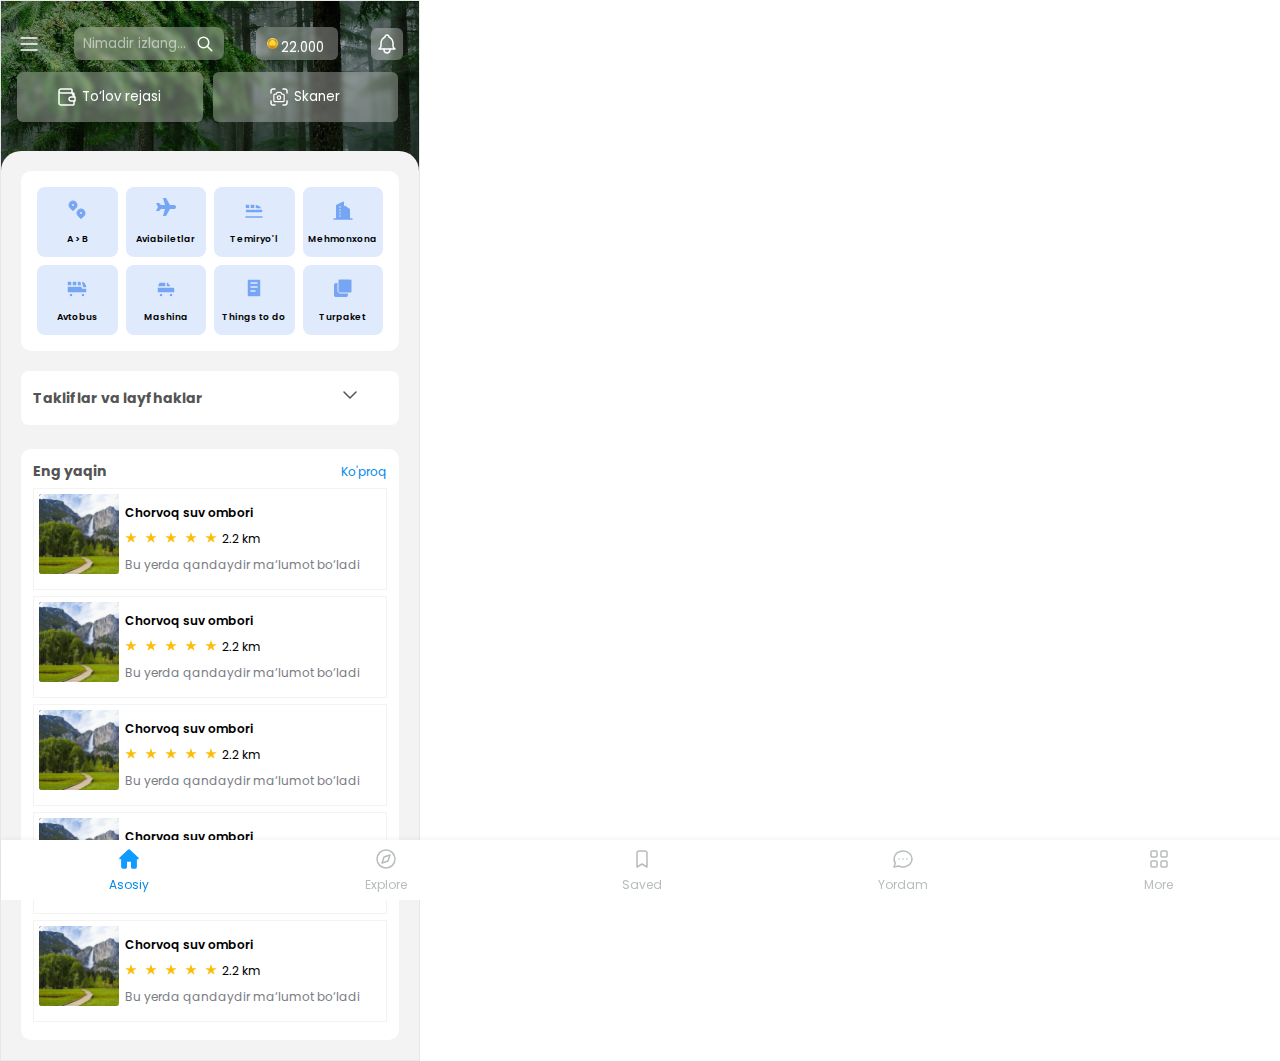
==== index.html @ e82029c2 "initializing" ====
<!DOCTYPE html>
<html lang="en">
<head>
    <meta charset="UTF-8">
    <meta http-equiv="X-UA-Compatible" content="IE=edge">
    <meta name="viewport" content="width=device-width, initial-scale=1.0">
    <title>Katrip loyihasi</title>
    <link rel="stylesheet" href="./css/style.css">
</head>
<body>
    <section class="fixed-header">
        <div class="d-flex row align-items-center justify-content-between" style="padding: 6px;">
            <div class="toggler text-white  align-items-center d-flex">
                <svg width="24" height="24" viewBox="0 0 24 24" fill="none" xmlns="http://www.w3.org/2000/svg">
                    <path fill="#fff" d="M4 6H20" stroke="white" stroke-width="1.5" stroke-linecap="round" stroke-linejoin="round"/>
                    <path fill="#fff" d="M4 12H20" stroke="white" stroke-width="1.5" stroke-linecap="round" stroke-linejoin="round"/>
                    <path fill="#fff" d="M4 18H20" stroke="white" stroke-width="1.5" stroke-linecap="round" stroke-linejoin="round"/>
                    </svg>
            </div>
            <div class="search ">
                <div class="input-append">
                    <input type="text" placeholder="Nimadir izlang..." class="form-control input-blur">
                    <span class="append-icon"><svg width="18" height="18" viewBox="0 0 18 18" fill="none" xmlns="http://www.w3.org/2000/svg">
                        <path d="M7.5 12.75C10.3995 12.75 12.75 10.3995 12.75 7.5C12.75 4.60051 10.3995 2.25 7.5 2.25C4.60051 2.25 2.25 4.60051 2.25 7.5C2.25 10.3995 4.60051 12.75 7.5 12.75Z" stroke="white" stroke-width="1.5" stroke-linecap="round" stroke-linejoin="round"/>
                        <path d="M15.75 15.75L11.25 11.25" stroke="white" stroke-width="1.5" stroke-linecap="round" stroke-linejoin="round"/>
                        </svg>
                        </span>
                </div>
                
            </div>
            <div class="balance  ">
                <button class="btn btn-blur d-flex w-100 h-100 text-center">
                    <img src="./img/coin.png" alt="">
                    <span class="mx-3">22.000</span>
                </button>
            </div>
            <div class="notification ">
                <button class="btn-blur d-flex w-100 h-100 text-center">
                    <svg width="24" height="24" viewBox="0 0 24 24" fill="none" xmlns="http://www.w3.org/2000/svg">
                        <path d="M10 5C10 4.46957 10.2107 3.96086 10.5858 3.58579C10.9609 3.21071 11.4696 3 12 3C12.5304 3 13.0391 3.21071 13.4142 3.58579C13.7893 3.96086 14 4.46957 14 5C15.1484 5.54303 16.1274 6.38833 16.8321 7.4453C17.5367 8.50227 17.9404 9.73107 18 11V14C18.0753 14.6217 18.2954 15.2171 18.6428 15.7381C18.9902 16.2592 19.4551 16.6914 20 17H4C4.54494 16.6914 5.00981 16.2592 5.35719 15.7381C5.70457 15.2171 5.92474 14.6217 6 14V11C6.05956 9.73107 6.4633 8.50227 7.16795 7.4453C7.8726 6.38833 8.85159 5.54303 10 5Z" stroke="white" stroke-width="1.5" stroke-linecap="round" stroke-linejoin="round"/>
                        <path d="M9 17V18C9 18.7956 9.31607 19.5587 9.87868 20.1213C10.4413 20.6839 11.2044 21 12 21C12.7956 21 13.5587 20.6839 14.1213 20.1213C14.6839 19.5587 15 18.7956 15 18V17" stroke="white" stroke-width="1.5" stroke-linecap="round" stroke-linejoin="round"/>
                        </svg>
                        
                </button>
            </div>
        </div>
        <div class="row2nd d-flex row align-items-center justify-content-between" style="padding: 6px;">
            <div class="wallet controls">
                <button class="btn btn-blur d-flex w-100 h-100 text-center">
                    <svg width="24" height="24" viewBox="0 0 24 24" fill="none" xmlns="http://www.w3.org/2000/svg">
                        <path d="M19 16V19C19 19.2652 18.8946 19.5196 18.7071 19.7071C18.5196 19.8946 18.2652 20 18 20H6C5.46957 20 4.96086 19.7893 4.58579 19.4142C4.21071 19.0391 4 18.5304 4 18V6M17 8V5C17 4.73478 16.8946 4.48043 16.7071 4.29289C16.5196 4.10536 16.2652 4 16 4H6C5.46957 4 4.96086 4.21071 4.58579 4.58579C4.21071 4.96086 4 5.46957 4 6C4 6.53043 4.21071 7.03914 4.58579 7.41421C4.96086 7.78929 5.46957 8 6 8H18C18.2652 8 18.5196 8.10536 18.7071 8.29289C18.8946 8.48043 19 8.73478 19 9V12L17 8Z" stroke="white" stroke-width="1.5" stroke-linecap="round" stroke-linejoin="round"/>
                        <path d="M20 12V16H16C15.4696 16 14.9609 15.7893 14.5858 15.4142C14.2107 15.0391 14 14.5304 14 14C14 13.4696 14.2107 12.9609 14.5858 12.5858C14.9609 12.2107 15.4696 12 16 12H20Z" stroke="white" stroke-width="1.5" stroke-linecap="round" stroke-linejoin="round"/>
                        </svg>
                        
                    <span class="mx-3">To‘lov rejasi</span>
                </button>
            </div>
            <div class="notification  controls">
                <button class="btn-blur btn d-flex w-100 h-100 text-center">
                    <svg width="24" height="24" viewBox="0 0 24 24" fill="none" xmlns="http://www.w3.org/2000/svg">
                        <path d="M4 8V6C4 5.46957 4.21071 4.96086 4.58579 4.58579C4.96086 4.21071 5.46957 4 6 4H8" stroke="white" stroke-width="1.5" stroke-linecap="round" stroke-linejoin="round"/>
                        <path d="M4 16V18C4 18.5304 4.21071 19.0391 4.58579 19.4142C4.96086 19.7893 5.46957 20 6 20H8" stroke="white" stroke-width="1.5" stroke-linecap="round" stroke-linejoin="round"/>
                        <path d="M16 4H18C18.5304 4 19.0391 4.21071 19.4142 4.58579C19.7893 4.96086 20 5.46957 20 6V8" stroke="white" stroke-width="1.5" stroke-linecap="round" stroke-linejoin="round"/>
                        <path d="M16 20H18C18.5304 20 19.0391 19.7893 19.4142 19.4142C19.7893 19.0391 20 18.5304 20 18V16" stroke="white" stroke-width="1.5" stroke-linecap="round" stroke-linejoin="round"/>
                        <g clip-path="url(#clip0_366_9273)">
                        <path d="M8.00003 9.14287H8.57146C8.87457 9.14287 9.16526 9.02247 9.37959 8.80814C9.59391 8.59381 9.71432 8.30312 9.71432 8.00002C9.71432 7.84847 9.77452 7.70312 9.88169 7.59596C9.98885 7.48879 10.1342 7.42859 10.2857 7.42859H13.7143C13.8659 7.42859 14.0112 7.48879 14.1184 7.59596C14.2255 7.70312 14.2857 7.84847 14.2857 8.00002C14.2857 8.30312 14.4062 8.59381 14.6205 8.80814C14.8348 9.02247 15.1255 9.14287 15.4286 9.14287H16C16.3031 9.14287 16.5938 9.26328 16.8082 9.47761C17.0225 9.69194 17.1429 9.98263 17.1429 10.2857V15.4286C17.1429 15.7317 17.0225 16.0224 16.8082 16.2367C16.5938 16.451 16.3031 16.5714 16 16.5714H8.00003C7.69693 16.5714 7.40624 16.451 7.19191 16.2367C6.97759 16.0224 6.85718 15.7317 6.85718 15.4286V10.2857C6.85718 9.98263 6.97759 9.69194 7.19191 9.47761C7.40624 9.26328 7.69693 9.14287 8.00003 9.14287" stroke="white" stroke-width="1.2" stroke-linecap="round" stroke-linejoin="round"/>
                        <path d="M11.9999 14.2856C12.9467 14.2856 13.7142 13.5181 13.7142 12.5713C13.7142 11.6246 12.9467 10.8571 11.9999 10.8571C11.0532 10.8571 10.2856 11.6246 10.2856 12.5713C10.2856 13.5181 11.0532 14.2856 11.9999 14.2856Z" stroke="white" stroke-width="1.2" stroke-linecap="round" stroke-linejoin="round"/>
                        </g>
                        <defs>
                        <clipPath id="clip0_366_9273">
                        <rect width="13.7143" height="13.7143" fill="white" transform="translate(5.14282 5.14282)"/>
                        </clipPath>
                        </defs>
                    </svg>
                    <span class="mx-3"> Skaner</span>
                </button>
            </div>
        </div>
    </section>
    <section class="main">
        <div class="widgets">
            <div class="widget">
                <div class="widget-icon">
                    <svg width="24" height="24" viewBox="0 0 24 24" fill="none" xmlns="http://www.w3.org/2000/svg">
                        <path d="M10.828 9.828C11.3875 9.26864 11.7686 8.55591 11.9231 7.77995C12.0775 7.00399 11.9984 6.19967 11.6956 5.46869C11.3929 4.73772 10.8802 4.11293 10.2224 3.67335C9.56459 3.23377 8.79118 2.99915 8 2.99915C7.20883 2.99915 6.43542 3.23377 5.7776 3.67335C5.11977 4.11293 4.60708 4.73772 4.30437 5.46869C4.00165 6.19967 3.92251 7.00399 4.07695 7.77995C4.23139 8.55591 4.61247 9.26864 5.172 9.828L8 12.657L10.828 9.828Z" fill="#75A5F3" stroke="#75A5F3" stroke-linecap="round" stroke-linejoin="round"/>
                        <path d="M8 7V7.01" stroke="#DFEAFD" stroke-width="2" stroke-linecap="round" stroke-linejoin="round"/>
                        <path d="M18.828 17.828C19.3875 17.2686 19.7686 16.5559 19.9231 15.78C20.0775 15.004 19.9983 14.1997 19.6956 13.4687C19.3929 12.7377 18.8802 12.1129 18.2224 11.6734C17.5646 11.2338 16.7912 10.9991 16 10.9991C15.2088 10.9991 14.4354 11.2338 13.7776 11.6734C13.1198 12.1129 12.6071 12.7377 12.3044 13.4687C12.0017 14.1997 11.9225 15.004 12.0769 15.78C12.2314 16.5559 12.6125 17.2686 13.172 17.828L16 20.657L18.828 17.828Z" fill="#75A5F3" stroke="#75A5F3" stroke-linecap="round" stroke-linejoin="round"/>
                        <path d="M16 15V15.01" stroke="#DFEAFD" stroke-width="2" stroke-linecap="round" stroke-linejoin="round"/>
                    </svg> 
                </div>
                <div class="inner-text">
                    A > B
                </div>
            </div>
            <div class="widget">
                <div class="widget-icon">
                    <svg width="20" height="18" viewBox="0 0 20 18" fill="none" xmlns="http://www.w3.org/2000/svg">
                        <path d="M14 7H18C18.5304 7 19.0391 7.21071 19.4142 7.58579C19.7893 7.96086 20 8.46957 20 9C20 9.53043 19.7893 10.0391 19.4142 10.4142C19.0391 10.7893 18.5304 11 18 11H14L10 18H7L9 11H5L3 13H0L2 9L0 5H3L5 7H9L7 0H10L14 7Z" fill="#75A5F3"/>
                        </svg>                        
                </div>
                <div class="inner-text">
                    Aviabiletlar
                </div>
            </div>
            <div class="widget">
                <div class="widget-icon">
                    <svg width="24" height="24" viewBox="0 0 24 24" fill="none" xmlns="http://www.w3.org/2000/svg">
                        <path d="M3 6V11H20.5" fill="#75A5F3"/>
                        <path d="M3 6V11H20.5" stroke="#DFEAFD" stroke-width="1.5" stroke-linecap="round" stroke-linejoin="round"/>
                        <path d="M21 13C21 9.5 17.63 6 11 6H3" fill="#75A5F3"/>
                        <path d="M21 13C21 9.5 17.63 6 11 6H3" stroke="#DFEAFD" stroke-width="1.5" stroke-linecap="round" stroke-linejoin="round"/>
                        <path d="M3 15V11H20.5C22 14 20 15 19 15H3Z" fill="#75A5F3" stroke="#DFEAFD" stroke-width="1.5" stroke-linejoin="round"/>
                        <path d="M3 10V14" stroke="#DFEAFD" stroke-width="1.5" stroke-linecap="round" stroke-linejoin="round"/>
                        <path d="M8 11V6" stroke="#DFEAFD" stroke-width="1.5" stroke-linecap="round" stroke-linejoin="round"/>
                        <path d="M13 11V6.5" stroke="#DFEAFD" stroke-width="1.5" stroke-linecap="round" stroke-linejoin="round"/>
                        <path d="M4 19L20 19" stroke="#75A5F3" stroke-width="1.5" stroke-linecap="round" stroke-linejoin="round"/>
                    </svg>                        
                </div>
                <div class="inner-text">
                    Temiryo'l
                </div>
            </div>
            <div class="widget">
                <div class="widget-icon">
                    <svg width="24" height="24" viewBox="0 0 24 24" fill="none" xmlns="http://www.w3.org/2000/svg">
                        <path d="M5 21V7.61803C5 7.23926 5.214 6.893 5.55279 6.72361L11.5528 3.72361C12.2177 3.39116 13 3.87465 13 4.61803V21" fill="#75A5F3"/>
                        <path d="M18.5547 10.7031L14.5547 8.03647C13.8901 7.59343 13 8.06982 13 8.86852V20C13 20.5523 13.4477 21 14 21H18C18.5523 21 19 20.5523 19 20V11.5352C19 11.2008 18.8329 10.8886 18.5547 10.7031Z" fill="#75A5F3"/>
                        <path d="M3 21H21" stroke="#75A5F3" stroke-width="1.5" stroke-linecap="round" stroke-linejoin="round"/>
                        <path d="M9 9V9.01" stroke="#DFEAFD" stroke-width="1.5" stroke-linecap="round" stroke-linejoin="round"/>
                        <path d="M9 12V12.01" stroke="#DFEAFD" stroke-width="1.5" stroke-linecap="round" stroke-linejoin="round"/>
                        <path d="M9 15V15.01" stroke="#DFEAFD" stroke-width="1.5" stroke-linecap="round" stroke-linejoin="round"/>
                        <path d="M9 18V18.01" stroke="#DFEAFD" stroke-width="1.5" stroke-linecap="round" stroke-linejoin="round"/>
                    </svg>
                </div>
                <div class="inner-text">
                   Mehmonxona
                </div>
            </div>
            <div class="widget">
                <div class="widget-icon">
                    <svg width="24" height="24" viewBox="0 0 24 24" fill="none" xmlns="http://www.w3.org/2000/svg">
                        <path d="M6 21C7.10457 21 8 20.1046 8 19C8 17.8954 7.10457 17 6 17C4.89543 17 4 17.8954 4 19C4 20.1046 4.89543 21 6 21Z" fill="#75A5F3" stroke="#DFEAFD" stroke-width="1.5" stroke-linecap="round" stroke-linejoin="round"/>
                        <path d="M18 21C19.1046 21 20 20.1046 20 19C20 17.8954 19.1046 17 18 17C16.8954 17 16 17.8954 16 19C16 20.1046 16.8954 21 18 21Z" fill="#75A5F3" stroke="#DFEAFD" stroke-width="1.5" stroke-linecap="round" stroke-linejoin="round"/>
                        <path d="M4 17H2V6C2 5.73478 2.10536 5.48043 2.29289 5.29289C2.48043 5.10536 2.73478 5 3 5H17C18.3261 5 19.5979 5.7375 20.5355 7.05025C21.4732 8.36301 22 10.1435 22 12V17H20H4ZM16 17H8H16Z" fill="#75A5F3"/>
                        <path d="M16 17H8M4 17H2V6C2 5.73478 2.10536 5.48043 2.29289 5.29289C2.48043 5.10536 2.73478 5 3 5H17C18.3261 5 19.5979 5.7375 20.5355 7.05025C21.4732 8.36301 22 10.1435 22 12V17H20H4Z" stroke="#DFEAFD" stroke-width="1.5" stroke-linecap="round" stroke-linejoin="round"/>
                        <path d="M16 5L17.5 12H22" stroke="#DFEAFD" stroke-width="1.5" stroke-linecap="round" stroke-linejoin="round"/>
                        <path d="M2 10H17" stroke="#DFEAFD" stroke-width="1.5" stroke-linecap="round" stroke-linejoin="round"/>
                        <path d="M7 5V10" stroke="#DFEAFD" stroke-width="1.5" stroke-linecap="round" stroke-linejoin="round"/>
                        <path d="M12 5V10" stroke="#DFEAFD" stroke-width="1.5" stroke-linecap="round" stroke-linejoin="round"/>
                    </svg>                        
                </div>
                <div class="inner-text">
                    Avtobus
                </div>
            </div>
            <div class="widget">
                <div class="widget-icon">
                    <svg width="24" height="24" viewBox="0 0 24 24" fill="none" xmlns="http://www.w3.org/2000/svg">
                        <path d="M7 21C8.10457 21 9 20.1046 9 19C9 17.8954 8.10457 17 7 17C5.89543 17 5 17.8954 5 19C5 20.1046 5.89543 21 7 21Z" fill="#75A5F3" stroke="#DFEAFD" stroke-width="1.5" stroke-linecap="round" stroke-linejoin="round"/>
                        <path d="M17 21C18.1046 21 19 20.1046 19 19C19 17.8954 18.1046 17 17 17C15.8954 17 15 17.8954 15 19C15 20.1046 15.8954 21 17 21Z" fill="#75A5F3" stroke="#DFEAFD" stroke-width="1.5" stroke-linecap="round" stroke-linejoin="round"/>
                        <path d="M5 17H3V11L5 6H14L18 11H19C19.5304 11 20.0391 11.2107 20.4142 11.5858C20.7893 11.9609 21 12.4696 21 13V17H19H5ZM15 17H9H15ZM3 11H18H3ZM12 11V6V11Z" fill="#75A5F3"/>
                        <path d="M12 11V6M5 17H3V11L5 6H14L18 11H19C19.5304 11 20.0391 11.2107 20.4142 11.5858C20.7893 11.9609 21 12.4696 21 13V17H19H5ZM15 17H9H15ZM3 11H18H3Z" stroke="#DFEAFD" stroke-width="1.5" stroke-linecap="round" stroke-linejoin="round"/>
                    </svg>                        
                </div>
                <div class="inner-text">
                    Mashina
                </div>
            </div>
            <div class="widget">
                <div class="widget-icon">
                    <svg width="24" height="24" viewBox="0 0 24 24" fill="none" xmlns="http://www.w3.org/2000/svg">
                        <path d="M17 3H7C5.89543 3 5 3.89543 5 5V19C5 20.1046 5.89543 21 7 21H17C18.1046 21 19 20.1046 19 19V5C19 3.89543 18.1046 3 17 3Z" fill="#75A5F3" stroke="#DFEAFD" stroke-width="1.5" stroke-linecap="round" stroke-linejoin="round"/>
                        <path d="M9 7H15" stroke="#DFEAFD" stroke-width="1.5" stroke-linecap="round" stroke-linejoin="round"/>
                        <path d="M9 11H15" stroke="#DFEAFD" stroke-width="1.5" stroke-linecap="round" stroke-linejoin="round"/>
                        <path d="M9 15H13" stroke="#DFEAFD" stroke-width="1.5" stroke-linecap="round" stroke-linejoin="round"/>
                    </svg>
                </div>
                <div class="inner-text">
                    Things to do
                </div>
            </div>
            <div class="widget">
                <div class="widget-icon">
                    <svg width="24" height="24" viewBox="0 0 24 24" fill="none" xmlns="http://www.w3.org/2000/svg">
                        <path d="M17 17V19C17 19.5304 16.7893 20.0391 16.4142 20.4142C16.0391 20.7893 15.5304 21 15 21H5C4.46957 21 3.96086 20.7893 3.58579 20.4142C3.21071 20.0391 3 19.5304 3 19V9C3 8.46957 3.21071 7.96086 3.58579 7.58579C3.96086 7.21071 4.46957 7 5 7H7" fill="#75A5F3"/>
                        <path d="M19 3H9C7.89543 3 7 3.89543 7 5V15C7 16.1046 7.89543 17 9 17H19C20.1046 17 21 16.1046 21 15V5C21 3.89543 20.1046 3 19 3Z" fill="#75A5F3" stroke="#DFEAFD" stroke-linecap="round" stroke-linejoin="round"/>
                    </svg>                        
                </div>
                <div class="inner-text">
                    Turpaket
                </div>
            </div>
        </div>
        <div class="lifehacks">
            <div class="drop-controls">
                <h3>Takliflar va layfhaklar</h3>
                <i> 
                    <svg width="24" height="24" viewBox="0 0 24 24" fill="none" xmlns="http://www.w3.org/2000/svg">
                        <path d="M6 9L12 15L18 9" stroke="#545454" stroke-width="1.5" stroke-linecap="round" stroke-linejoin="round"/>
                    </svg>
                </i>
            </div>
            <div class="lifehacks-list">
                <div class="lifehack-container">
                    <div class="lifehack"></div>
                    <div class="lifehack"></div>
                    <div class="lifehack"></div>
                    <div class="lifehack"></div>
                    <div class="lifehack"></div>
                    <div class="lifehack"></div>
                </div>
            </div>
        </div>
        <div class="near-locations">
            <div class="header">
                <h3>Eng yaqin</h3>
                <a href="#">Ko'proq</a>
            </div>
            <div class="cards">
                <div class="card">
                    <div class="card-image">
                        <img src="./img/card-img.png" alt="card-image">
                    </div>
                    <div class="card-inner">
                        <div class="card-header">Chorvoq suv ombori</div>
                        <div class="card-info">
                            <div class="stars">
                                <svg width="12" height="11" viewBox="0 0 12 11" fill="none" xmlns="http://www.w3.org/2000/svg">
                                    <path d="M6 0L7.34708 4.1459H11.7063L8.17963 6.7082L9.52671 10.8541L6 8.2918L2.47329 10.8541L3.82037 6.7082L0.293661 4.1459H4.65292L6 0Z" fill="#FBBD0A"/>
                                </svg>   
                                    
                                <svg width="12" height="11" viewBox="0 0 12 11"fill="none" xmlns="http://www.w3.org/2000/svg">
                                    <path d="M6 0L7.34708 4.1459H11.7063L8.17963 6.7082L9.52671 10.8541L6 8.2918L2.47329 10.8541L3.82037 6.7082L0.293661 4.1459H4.65292L6 0Z" fill="#FBBD0A"/>
                                </svg> 
                                <svg width="12" height="11" viewBox="0 0 12 11"fill="none" xmlns="http://www.w3.org/2000/svg">
                                    <path d="M6 0L7.34708 4.1459H11.7063L8.17963 6.7082L9.52671 10.8541L6 8.2918L2.47329 10.8541L3.82037 6.7082L0.293661 4.1459H4.65292L6 0Z" fill="#FBBD0A"/>
                                </svg> 
                                <svg width="12" height="11" viewBox="0 0 12 11"fill="none" xmlns="http://www.w3.org/2000/svg">
                                    <path d="M6 0L7.34708 4.1459H11.7063L8.17963 6.7082L9.52671 10.8541L6 8.2918L2.47329 10.8541L3.82037 6.7082L0.293661 4.1459H4.65292L6 0Z" fill="#FBBD0A"/>
                                </svg> 
                                <svg width="12" height="11" viewBox="0 0 12 11"fill="none" xmlns="http://www.w3.org/2000/svg">
                                    <path d="M6 0L7.34708 4.1459H11.7063L8.17963 6.7082L9.52671 10.8541L6 8.2918L2.47329 10.8541L3.82037 6.7082L0.293661 4.1459H4.65292L6 0Z" fill="#FBBD0A"/>
                                </svg> 
                            </div>
                            <span class="kms">2.2 km</span>
                        </div>
                        <div class="card-desc">Bu yerda qandaydir ma‘lumot bo‘ladi</div>
                    </div>
                </div>
                <div class="card">
                    <div class="card-image">
                        <img src="./img/card-img.png" alt="card-image">
                    </div>
                    <div class="card-inner">
                        <div class="card-header">Chorvoq suv ombori</div>
                        <div class="card-info">
                            <div class="stars">
                                <svg width="12" height="11" viewBox="0 0 12 11" fill="none" xmlns="http://www.w3.org/2000/svg">
                                    <path d="M6 0L7.34708 4.1459H11.7063L8.17963 6.7082L9.52671 10.8541L6 8.2918L2.47329 10.8541L3.82037 6.7082L0.293661 4.1459H4.65292L6 0Z" fill="#FBBD0A"/>
                                </svg>   
                                    
                                <svg width="12" height="11" viewBox="0 0 12 11"fill="none" xmlns="http://www.w3.org/2000/svg">
                                    <path d="M6 0L7.34708 4.1459H11.7063L8.17963 6.7082L9.52671 10.8541L6 8.2918L2.47329 10.8541L3.82037 6.7082L0.293661 4.1459H4.65292L6 0Z" fill="#FBBD0A"/>
                                </svg> 
                                <svg width="12" height="11" viewBox="0 0 12 11"fill="none" xmlns="http://www.w3.org/2000/svg">
                                    <path d="M6 0L7.34708 4.1459H11.7063L8.17963 6.7082L9.52671 10.8541L6 8.2918L2.47329 10.8541L3.82037 6.7082L0.293661 4.1459H4.65292L6 0Z" fill="#FBBD0A"/>
                                </svg> 
                                <svg width="12" height="11" viewBox="0 0 12 11"fill="none" xmlns="http://www.w3.org/2000/svg">
                                    <path d="M6 0L7.34708 4.1459H11.7063L8.17963 6.7082L9.52671 10.8541L6 8.2918L2.47329 10.8541L3.82037 6.7082L0.293661 4.1459H4.65292L6 0Z" fill="#FBBD0A"/>
                                </svg> 
                                <svg width="12" height="11" viewBox="0 0 12 11"fill="none" xmlns="http://www.w3.org/2000/svg">
                                    <path d="M6 0L7.34708 4.1459H11.7063L8.17963 6.7082L9.52671 10.8541L6 8.2918L2.47329 10.8541L3.82037 6.7082L0.293661 4.1459H4.65292L6 0Z" fill="#FBBD0A"/>
                                </svg> 
                            </div>
                            <span class="kms">2.2 km</span>
                        </div>
                        <div class="card-desc">Bu yerda qandaydir ma‘lumot bo‘ladi</div>
                    </div>
                </div>
                <div class="card">
                    <div class="card-image">
                        <img src="./img/card-img.png" alt="card-image">
                    </div>
                    <div class="card-inner">
                        <div class="card-header">Chorvoq suv ombori</div>
                        <div class="card-info">
                            <div class="stars">
                                <svg width="12" height="11" viewBox="0 0 12 11" fill="none" xmlns="http://www.w3.org/2000/svg">
                                    <path d="M6 0L7.34708 4.1459H11.7063L8.17963 6.7082L9.52671 10.8541L6 8.2918L2.47329 10.8541L3.82037 6.7082L0.293661 4.1459H4.65292L6 0Z" fill="#FBBD0A"/>
                                </svg>   
                                    
                                <svg width="12" height="11" viewBox="0 0 12 11"fill="none" xmlns="http://www.w3.org/2000/svg">
                                    <path d="M6 0L7.34708 4.1459H11.7063L8.17963 6.7082L9.52671 10.8541L6 8.2918L2.47329 10.8541L3.82037 6.7082L0.293661 4.1459H4.65292L6 0Z" fill="#FBBD0A"/>
                                </svg> 
                                <svg width="12" height="11" viewBox="0 0 12 11"fill="none" xmlns="http://www.w3.org/2000/svg">
                                    <path d="M6 0L7.34708 4.1459H11.7063L8.17963 6.7082L9.52671 10.8541L6 8.2918L2.47329 10.8541L3.82037 6.7082L0.293661 4.1459H4.65292L6 0Z" fill="#FBBD0A"/>
                                </svg> 
                                <svg width="12" height="11" viewBox="0 0 12 11"fill="none" xmlns="http://www.w3.org/2000/svg">
                                    <path d="M6 0L7.34708 4.1459H11.7063L8.17963 6.7082L9.52671 10.8541L6 8.2918L2.47329 10.8541L3.82037 6.7082L0.293661 4.1459H4.65292L6 0Z" fill="#FBBD0A"/>
                                </svg> 
                                <svg width="12" height="11" viewBox="0 0 12 11"fill="none" xmlns="http://www.w3.org/2000/svg">
                                    <path d="M6 0L7.34708 4.1459H11.7063L8.17963 6.7082L9.52671 10.8541L6 8.2918L2.47329 10.8541L3.82037 6.7082L0.293661 4.1459H4.65292L6 0Z" fill="#FBBD0A"/>
                                </svg> 
                            </div>
                            <span class="kms">2.2 km</span>
                        </div>
                        <div class="card-desc">Bu yerda qandaydir ma‘lumot bo‘ladi</div>
                    </div>
                </div>
                <div class="card">
                    <div class="card-image">
                        <img src="./img/card-img.png" alt="card-image">
                    </div>
                    <div class="card-inner">
                        <div class="card-header">Chorvoq suv ombori</div>
                        <div class="card-info">
                            <div class="stars">
                                <svg width="12" height="11" viewBox="0 0 12 11" fill="none" xmlns="http://www.w3.org/2000/svg">
                                    <path d="M6 0L7.34708 4.1459H11.7063L8.17963 6.7082L9.52671 10.8541L6 8.2918L2.47329 10.8541L3.82037 6.7082L0.293661 4.1459H4.65292L6 0Z" fill="#FBBD0A"/>
                                </svg>   
                                    
                                <svg width="12" height="11" viewBox="0 0 12 11"fill="none" xmlns="http://www.w3.org/2000/svg">
                                    <path d="M6 0L7.34708 4.1459H11.7063L8.17963 6.7082L9.52671 10.8541L6 8.2918L2.47329 10.8541L3.82037 6.7082L0.293661 4.1459H4.65292L6 0Z" fill="#FBBD0A"/>
                                </svg> 
                                <svg width="12" height="11" viewBox="0 0 12 11"fill="none" xmlns="http://www.w3.org/2000/svg">
                                    <path d="M6 0L7.34708 4.1459H11.7063L8.17963 6.7082L9.52671 10.8541L6 8.2918L2.47329 10.8541L3.82037 6.7082L0.293661 4.1459H4.65292L6 0Z" fill="#FBBD0A"/>
                                </svg> 
                                <svg width="12" height="11" viewBox="0 0 12 11"fill="none" xmlns="http://www.w3.org/2000/svg">
                                    <path d="M6 0L7.34708 4.1459H11.7063L8.17963 6.7082L9.52671 10.8541L6 8.2918L2.47329 10.8541L3.82037 6.7082L0.293661 4.1459H4.65292L6 0Z" fill="#FBBD0A"/>
                                </svg> 
                                <svg width="12" height="11" viewBox="0 0 12 11"fill="none" xmlns="http://www.w3.org/2000/svg">
                                    <path d="M6 0L7.34708 4.1459H11.7063L8.17963 6.7082L9.52671 10.8541L6 8.2918L2.47329 10.8541L3.82037 6.7082L0.293661 4.1459H4.65292L6 0Z" fill="#FBBD0A"/>
                                </svg> 
                            </div>
                            <span class="kms">2.2 km</span>
                        </div>
                        <div class="card-desc">Bu yerda qandaydir ma‘lumot bo‘ladi</div>
                    </div>
                </div>
                <div class="card">
                    <div class="card-image">
                        <img src="./img/card-img.png" alt="card-image">
                    </div>
                    <div class="card-inner">
                        <div class="card-header">Chorvoq suv ombori</div>
                        <div class="card-info">
                            <div class="stars">
                                <svg width="12" height="11" viewBox="0 0 12 11" fill="none" xmlns="http://www.w3.org/2000/svg">
                                    <path d="M6 0L7.34708 4.1459H11.7063L8.17963 6.7082L9.52671 10.8541L6 8.2918L2.47329 10.8541L3.82037 6.7082L0.293661 4.1459H4.65292L6 0Z" fill="#FBBD0A"/>
                                </svg>   
                                    
                                <svg width="12" height="11" viewBox="0 0 12 11"fill="none" xmlns="http://www.w3.org/2000/svg">
                                    <path d="M6 0L7.34708 4.1459H11.7063L8.17963 6.7082L9.52671 10.8541L6 8.2918L2.47329 10.8541L3.82037 6.7082L0.293661 4.1459H4.65292L6 0Z" fill="#FBBD0A"/>
                                </svg> 
                                <svg width="12" height="11" viewBox="0 0 12 11"fill="none" xmlns="http://www.w3.org/2000/svg">
                                    <path d="M6 0L7.34708 4.1459H11.7063L8.17963 6.7082L9.52671 10.8541L6 8.2918L2.47329 10.8541L3.82037 6.7082L0.293661 4.1459H4.65292L6 0Z" fill="#FBBD0A"/>
                                </svg> 
                                <svg width="12" height="11" viewBox="0 0 12 11"fill="none" xmlns="http://www.w3.org/2000/svg">
                                    <path d="M6 0L7.34708 4.1459H11.7063L8.17963 6.7082L9.52671 10.8541L6 8.2918L2.47329 10.8541L3.82037 6.7082L0.293661 4.1459H4.65292L6 0Z" fill="#FBBD0A"/>
                                </svg> 
                                <svg width="12" height="11" viewBox="0 0 12 11"fill="none" xmlns="http://www.w3.org/2000/svg">
                                    <path d="M6 0L7.34708 4.1459H11.7063L8.17963 6.7082L9.52671 10.8541L6 8.2918L2.47329 10.8541L3.82037 6.7082L0.293661 4.1459H4.65292L6 0Z" fill="#FBBD0A"/>
                                </svg> 
                            </div>
                            <span class="kms">2.2 km</span>
                        </div>
                        <div class="card-desc">Bu yerda qandaydir ma‘lumot bo‘ladi</div>
                    </div>
                </div>
            </div>
        </div>
    </section>
    <section class="footer-nav">
        <div class="nav-item active">
            <div class="nav-icon">
                <svg width="20" height="24" viewBox="0 0 20 20" fill="none" xmlns="http://www.w3.org/2000/svg">
                    <path d="M3.97873 19H6.71567C7.15358 19 7.26306 18.2116 7.26306 17.8174V11.9044H12.7369V17.8174C12.7369 18.7634 13.1019 19 13.2843 19H16.5687C17.0066 19 17.116 18.2116 17.116 17.8174V9.53926H18.7582C19.1961 9.53926 18.9407 9.14506 18.7582 8.94796C16.2037 6.5828 10.9853 1.73422 10.5474 1.26119C10.1095 0.788152 9.63508 1.06409 9.45261 1.26119C6.89814 3.62636 1.6797 8.47497 1.24179 8.94801C0.803883 9.42104 1.05933 9.5393 1.24179 9.5393H2.88396V17.8174C2.88396 18.7635 3.61381 19 3.97873 19Z" stroke-width="1.5" stroke-linejoin="round"/>
                </svg>
            </div>
            <div class="nav-text">
                Asosiy
            </div>
        </div>
        <div class="nav-item">
            <div class="nav-icon">
                <svg width="24" height="24" viewBox="0 0 24 24" fill="none" xmlns="http://www.w3.org/2000/svg">
                    <path d="M8 16L10 10L16 8L14 14L8 16Z" stroke="#B7BDBB" stroke-width="1.5" stroke-linecap="round" stroke-linejoin="round"/>
                    <path d="M12 21C16.9706 21 21 16.9706 21 12C21 7.02944 16.9706 3 12 3C7.02944 3 3 7.02944 3 12C3 16.9706 7.02944 21 12 21Z" stroke="#B7BDBB" stroke-width="1.5" stroke-linecap="round" stroke-linejoin="round"/>
                    </svg>
                    
            </div>
            <div class="nav-text">
                Explore
            </div>
        </div>
        <div class="nav-item ">
            <div class="nav-icon">
                <svg width="12" height="24" viewBox="0 0 12 18" fill="none" xmlns="http://www.w3.org/2000/svg">
                    <path d="M3 1H9C9.53043 1 10.0391 1.21071 10.4142 1.58579C10.7893 1.96086 11 2.46957 11 3V17L6 14L1 17V3C1 2.46957 1.21071 1.96086 1.58579 1.58579C1.96086 1.21071 2.46957 1 3 1Z" stroke="#B7BDBB" stroke-width="1.5" stroke-linecap="round" stroke-linejoin="round"/>
                </svg>
            </div>
            <div class="nav-text">
                Saved
            </div>
        </div>
        <div class="nav-item ">
            <div class="nav-icon">
                <svg width="24" height="24" viewBox="0 0 24 24" fill="none" xmlns="http://www.w3.org/2000/svg">
                    <path d="M3 20.0001L4.3 16.1001C3.17644 14.4384 2.76999 12.4705 3.15622 10.5624C3.54244 8.65427 4.69506 6.93575 6.39977 5.72635C8.10447 4.51696 10.2453 3.89898 12.4241 3.98732C14.6029 4.07566 16.6715 4.86431 18.2453 6.20664C19.819 7.54896 20.7909 9.35362 20.9801 11.2851C21.1693 13.2165 20.563 15.1433 19.2739 16.7072C17.9848 18.2711 16.1007 19.3657 13.9718 19.7874C11.8429 20.2092 9.6142 19.9294 7.7 19.0001L3 20.0001" stroke="#B7BDBB" stroke-width="1.5" stroke-linecap="round" stroke-linejoin="round"/>
                    <path d="M12 12V12.01" stroke="#B7BDBB" stroke-width="1.5" stroke-linecap="round" stroke-linejoin="round"/>
                    <path d="M8 12V12.01" stroke="#B7BDBB" stroke-width="1.5" stroke-linecap="round" stroke-linejoin="round"/>
                    <path d="M16 12V12.01" stroke="#B7BDBB" stroke-width="1.5" stroke-linecap="round" stroke-linejoin="round"/>
                </svg>
                    
            </div>
            <div class="nav-text">
                Yordam
            </div>
        </div>
        <div class="nav-item ">
            <div class="nav-icon">
                <svg width="24" height="24" viewBox="0 0 24 24" fill="none" xmlns="http://www.w3.org/2000/svg">
                    <path d="M9 4H5C4.44772 4 4 4.44772 4 5V9C4 9.55228 4.44772 10 5 10H9C9.55228 10 10 9.55228 10 9V5C10 4.44772 9.55228 4 9 4Z" stroke="#B7BDBB" stroke-width="1.5" stroke-linecap="round" stroke-linejoin="round"/>
                    <path d="M19 4H15C14.4477 4 14 4.44772 14 5V9C14 9.55228 14.4477 10 15 10H19C19.5523 10 20 9.55228 20 9V5C20 4.44772 19.5523 4 19 4Z" stroke="#B7BDBB" stroke-width="1.5" stroke-linecap="round" stroke-linejoin="round"/>
                    <path d="M9 14H5C4.44772 14 4 14.4477 4 15V19C4 19.5523 4.44772 20 5 20H9C9.55228 20 10 19.5523 10 19V15C10 14.4477 9.55228 14 9 14Z" stroke="#B7BDBB" stroke-width="1.5" stroke-linecap="round" stroke-linejoin="round"/>
                    <path d="M19 14H15C14.4477 14 14 14.4477 14 15V19C14 19.5523 14.4477 20 15 20H19C19.5523 20 20 19.5523 20 19V15C20 14.4477 19.5523 14 19 14Z" stroke="#B7BDBB" stroke-width="1.5" stroke-linecap="round" stroke-linejoin="round"/>
                </svg> 
            </div>
            <div class="nav-text">
                More
            </div>
        </div>
    </section>
    <script>
        window.onload=function(){
            document.querySelector(".drop-controls").addEventListener("click", function(){
                document.querySelector(".lifehacks").classList.toggle("active")
            })
        }
        
    </script>
</body>
</html>
---- css/style.css ----
@import url('https://fonts.googleapis.com/css2?family=Poppins:wght@300;400;500;600&display=swap');
*{
    margin: 0%;
    padding: 0;
    box-sizing: border-box;
}


body{
    max-width: 420px;
    font-family: "Poppins", sans-serif;
    border: 1px solid rgb(231, 231, 231);
    min-height: 100vh;
    font-size: 12px;
    position: relative;
}

header.page{
    padding: 20px;
    display: flex;
    justify-content: center;
    align-items: center;
}

header.page span{
    position: absolute;
    left: 20px;
}

header.page h2{
    text-align: center;
    color: #717171;
    letter-spacing: 1px;
}

h3{
    color: #545454;
}

a,span,button{
    font-family: "Poppins", sans-serif;
}

.fixed-header{
    width: 100%;
    height: 220px;
    background-image: url(../img/header-bg.png);
    background-color: #00000066;
    background-position: center center;
    background-repeat: no-repeat;
    padding: 20px 10px;
}

.d-flex{
    display: flex;
}

.mx-3{
    margin-left: 3px;
    margin-right: 3px;
}

.row{
    flex-direction: row;
}

.btn{
    border-radius: 6px;
    padding: 6px;
    cursor: pointer;
    border: none;
}

.btn:focus{
    outline: none;
}

.w-100{
    width: 100%;
}

.h-100{
    height: 100%;
}

.btn-blur{
    color: #fff;
    background-color: #FFFFFF4D;
    backdrop-filter: blur(2px);
}

.align-items-center{
    align-items: center;
}

.justify-content-between{
    justify-content: space-between;
}

.text-white{
    color: #fff;
}

.form-control{
    border-radius: 8px;
    padding: 9px;
    border: none
}

.search .form-control{
    width: 150px;
}

.form-control:focus{
    outline: none;
}

.input-blur{
    backdrop-filter: blur(2px);
    background-color: #FFFFFF4D;
    color: #fff
}
.input-append{
    position: relative;
}

.append-icon{
    position: absolute;
    top: 8px;
    right: 10px;
}

input::placeholder{
    color: #FFFFFF88;
    font-family: "Poppins", sans-serif;
}

.balance{
    height: 33px;
}

.balance .btn{
    padding: 11px
}

.text-center{
    text-align: center;
}

.toggler{
    width: 24px;
}

.notification button{
    border-radius: 6px;
    padding: 4px;
    cursor: pointer;
    border: none;
}

.row2nd{
    width: 100%;
}

.row2nd .controls{
    width: 50%;
    margin: 0px 5px;
    height: 50px;
}

.row2nd .controls:nth-child(1){
    margin-left: 0px;
}

.row2nd .controls .btn{
    display: flex;
    justify-content: center;
    align-items: center;
}

.main{
    margin-top: -70px;
    min-height: 70vh;
    width: 100%;
    background-color: #F3F3F3;
    border-radius: 20px 20px 0px 0px;
    padding: 20px;
}

.main .widgets{
    padding: 12px;
    width: 100%;
    background-color: #fff;
    border-radius: 10px;
    display: flex;
    justify-content: space-between;
    flex-wrap: wrap;

}

.widget{
    width: calc(25% - 8px);
    height: 70px;
    border-radius: 8px;
    background-color: #DFEAFD;
    margin: 4px;
}

.lifehacks{
    margin-top: 20px;
    background-color: #fff;
    border-radius: 8px;
    padding: 12px;
    overflow: hidden;
    transition: all 0.4s ease;
}

.lifehacks.active{
    overflow-x: auto;
}

.lifehacks.active .lifehack-container{
    height: 140px;
}

.lifehacks.active .drop-controls i{
    transform: rotate(180deg);
}

.widget{
    display: flex;
    justify-content: center;
    align-items: center;
    flex-direction: column;
}

.widget-icon{
    height: 35px;
}

.widget .inner-text{
    font-size: 9px;
    font-weight: 600;
}

.drop-controls{
    display: flex;
    justify-content: space-between;
    align-items: center;
}

.drop-controls i{
    margin-right: 25px;
    font-size: 15px;
    transition: all 0.2s ease;
}

.lifehacks h3{
    margin: 4px 0px;
}

.lifehacks-list{
    width: 100%;
    overflow-y: hidden;
    overflow-x: hidden;
}

.lifehacks.active .lifehacks-list{
    overflow-x: auto;
}

.lifehack-container{
    width: 170%;
    height: 150px;
    display: flex;
    justify-content: space-between;
    height: 0px;
    transition: all 0.4s ease;
}

.lifehack{
    height: 120px;
    border-radius: 10px;
    width: calc(30% - 8px);
    margin: 4px;
    background-color: black;
}

.near-locations{
    margin-top: 24px;
    padding: 12px;
    background-color: #fff;
    border-radius: 10px;
}

.near-locations .header{
    display: flex;
    justify-content: space-between;
    align-items: center;
    margin-bottom: 4px;
}

a{
    text-decoration: none;
    color: #0489EA;
}

.card-image img{
    width: 80px;
    height: 80px;
    border-radius: 3px;
}

.card{
    width: 100%;
    padding: 5px;
    display: flex;
    flex-direction: row;
    border: 1px solid #F3F3F3;
    margin: 6px 0px;
}

.card-header{
    font-weight: 600;
}

.card-inner{
    padding: 10px 6px;
}

.card-desc{
    color:#797C83;
}

.card-info{
    padding: 8px 0;
    display: flex;
    flex-direction: row;
}

.stars svg{
    margin-right: 5px;
}

.footer-nav{
    position: fixed;
    bottom: 0;
    width: 100%;
    height: 60px;
    background-color: #fff;
    box-shadow: 0px -2px 4px rgba(0, 0, 0, 0.04);
    display: flex;
    justify-content: space-around;
}

.nav-item{
    display: flex;
    flex-direction: column;
    justify-content: center;
    align-items: center;
    padding: 4px;
}

.nav-item.active svg path{
    fill: #109BFF;
    border: 1.5px solid #109BFF;
    stroke: #109BFF;
    stroke-width: 1.5px;
}

.nav-item svg path{
    stroke: #B7BDBB;
    stroke-width: 1.5px;
}

.nav-item{
    color: #B7BDBB;
}

.nav-item.active{
    color: #0489EA;
}

.bg-muted{
    background-color: #F3F3F3;
}

.tab{
    display: flex;
    justify-content: center;
}

.tab-controls{
    display: flex;
    justify-content: center;
    background-color: #E8E8E8;
    border-radius: 8px;
    padding: 2px;
}

.tab-control{
    padding: 8px 32px;
    font-weight: 600;
    font-size: 12px;
    color: #C0C0C0;
}

.tab-control.active{
    background-color: #fff;
    border-radius: 6px;
    color: #484848;
}

.content{
    background-color: #fff;
    width: calc(100% - 40px);
    margin: 20px;
    padding: 12px;
    border-radius: 10px;
}

.from{
    width: 100%;
}

.to{
    width: 100%;
}

.from-date{
    width: calc(50% - 8px);
    margin-right: 8px;
}

.to-date{
    width: calc(50% - 8px);
    margin-left: 8px;
}

.search-btn{
    border: 1px solid #D3D3D3;
    border-radius: 5px;
    height: 50px;
    padding: 8px;
    display: flex;
    flex-direction: row;
    margin-top: 6px;
    margin-bottom: 6px;
}

.btn-inner{
    display: flex;
    flex-direction: column;
    padding: 0 10px;
}

.btn-inner .label{
    font-size: 9px;
    font-weight: 500;
}

.selected-value{
    font-weight: 600;
    letter-spacing: 0.4px;
}

.selected-value span{
    color: #C0C0C0;
    font-weight: 400;
}

.btn-block{
    display: block;
    text-align: center;
    width: 100%;
}

.btn-primary{
    background-color: #109BFF;
    color: #fff;
}

.m-20{
    margin: 20px;
}

.tab-content .content{
    display: none;
}

.tab-content .content.active{
    display: unset;
}
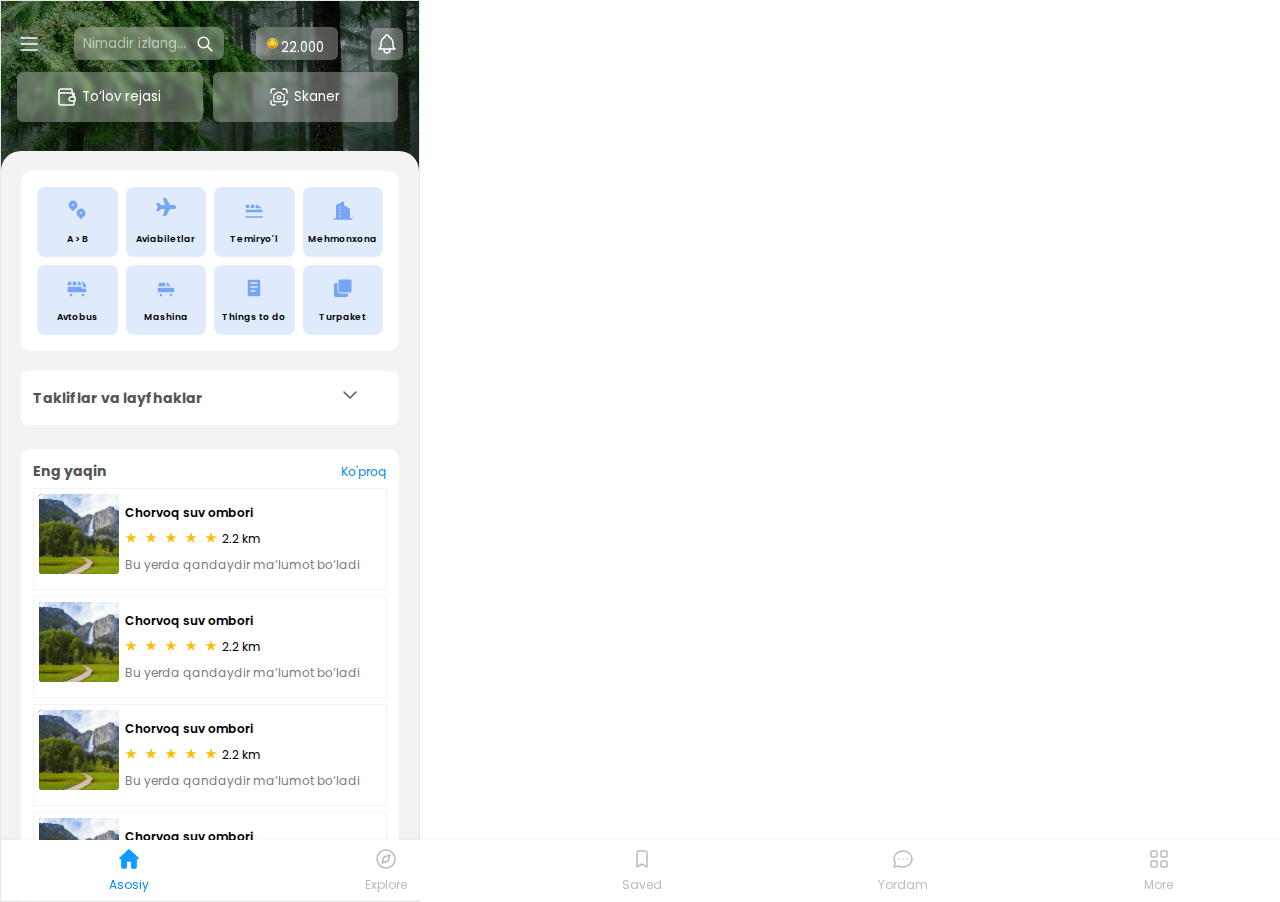
==== commit c462e9ad: "datepicker hal!" ====
--- a/index.html
+++ b/index.html
@@ -8,6 +8,7 @@
     <link rel="stylesheet" href="./css/style.css">
 </head>
 <body>
+<section class="full-height">
     <section class="fixed-header">
         <div class="d-flex row align-items-center justify-content-between" style="padding: 6px;">
             <div class="toggler text-white  align-items-center d-flex">
@@ -431,6 +432,7 @@
             </div>
         </div>
     </section>
+</section>
     <script>
         window.onload=function(){
             document.querySelector(".drop-controls").addEventListener("click", function(){
--- a/css/style.css
+++ b/css/style.css
@@ -4,7 +4,6 @@
     padding: 0;
     box-sizing: border-box;
 }
-
 
 body{
     max-width: 420px;
@@ -13,6 +12,12 @@
     min-height: 100vh;
     font-size: 12px;
     position: relative;
+    overflow-y: hidden;
+}
+
+.full-height{
+    overflow-y: auto;
+    height: 100vh;
 }
 
 header.page{
@@ -405,18 +410,20 @@
     color: #C0C0C0;
 }
 
+.tab-content{
+    width: 100%;
+}
+
 .tab-control.active{
     background-color: #fff;
     border-radius: 6px;
     color: #484848;
 }
 
-.content{
+#search{
+    padding: 12px;
     background-color: #fff;
     width: calc(100% - 40px);
-    margin: 20px;
-    padding: 12px;
-    border-radius: 10px;
 }
 
 .from{
@@ -489,5 +496,134 @@
 }
 
 .tab-content .content.active{
-    display: unset;
+    display: block;
+}
+
+.content{
+    margin: 20px;
+    border-radius: 5px;
+}
+
+#tickets{
+    
+}
+
+.ticket{
+    position: relative;
+    padding-bottom: 16px;
+    border-radius: 5px;
+    background-color: #fff;
+}
+
+.ticket-part-1{
+    padding: 16px 24px;
+    display: flex;
+    align-items: center;
+    justify-content: space-between;
+    flex-direction: row;
+}
+
+.ticket-part-1 div{
+    display: flex;
+    justify-content: flex-start;
+    flex-direction: column;
+    align-items: flex-start;
+}
+
+.ticket-part-1 div:nth-of-type(odd) span:nth-child(1){
+    font-size: 8px;
+    color: #484848;
+}
+
+.ticket-part-1 div:nth-of-type(odd) span:nth-child(2){
+    font-size: 14px;
+    color: #484848;
+    line-height: 21px;
+    font-weight: 600;
+}
+
+.badge{
+    padding: 2px 8px;
+    background: #EBEBEB;
+    border-radius: 8px;
+    font-size: 8px;
+    text-transform: uppercase;
+    margin-top: 4px;
+}
+
+.ticket-part-1 div.ticket-to{
+    align-items: flex-end;
+}
+
+.flying-time{
+    color: #ADADAD;
+}
+
+.ticket-part-2{
+    border-top: 1px dashed #EBEBEB;;
+    padding: 16px 24px 8px;
+    display: flex;
+    justify-content: space-between;
+}
+
+.ticket-part-2 div{
+    
+    display: flex;
+    flex-direction: column;
+    align-items: flex-start;
+}
+
+.ticket-part-2 div .name{
+    font-size: 8px;
+    font-weight: 400;
+    color: #929292;
+}
+
+.ticket-part-2 div .value{
+    font-size: 10px;
+    font-weight: 500;
+}
+
+.ticket .info{
+    padding: 0 24px;
+    display: flex;
+    justify-content: space-between;
+    align-items: center;
+}
+
+.ticket .info span:nth-child(1){
+    color: #A7A7A7;
+    font-size: 8px;
+}
+
+.ticket .info span:nth-child(2){
+    color: #00AD00;
+    font-size: 14px;
+    font-weight: 600;
+}
+
+.ticket{
+    margin: 6px 0px;
+}
+
+.ticket::after{
+    position: absolute;
+    content: " ";
+    width: 12px;
+    height: 12px;
+    border-radius: 50%;
+    top: 45%;
+    background-color: #f3f3f3;
+    left: -6px;
+}
+
+.ticket::before{
+    position: absolute;
+    content: " ";
+    width: 12px;
+    height: 12px;
+    border-radius: 50%;
+    top: 45%;
+    background-color: #f3f3f3;
+    right: -6px;
 }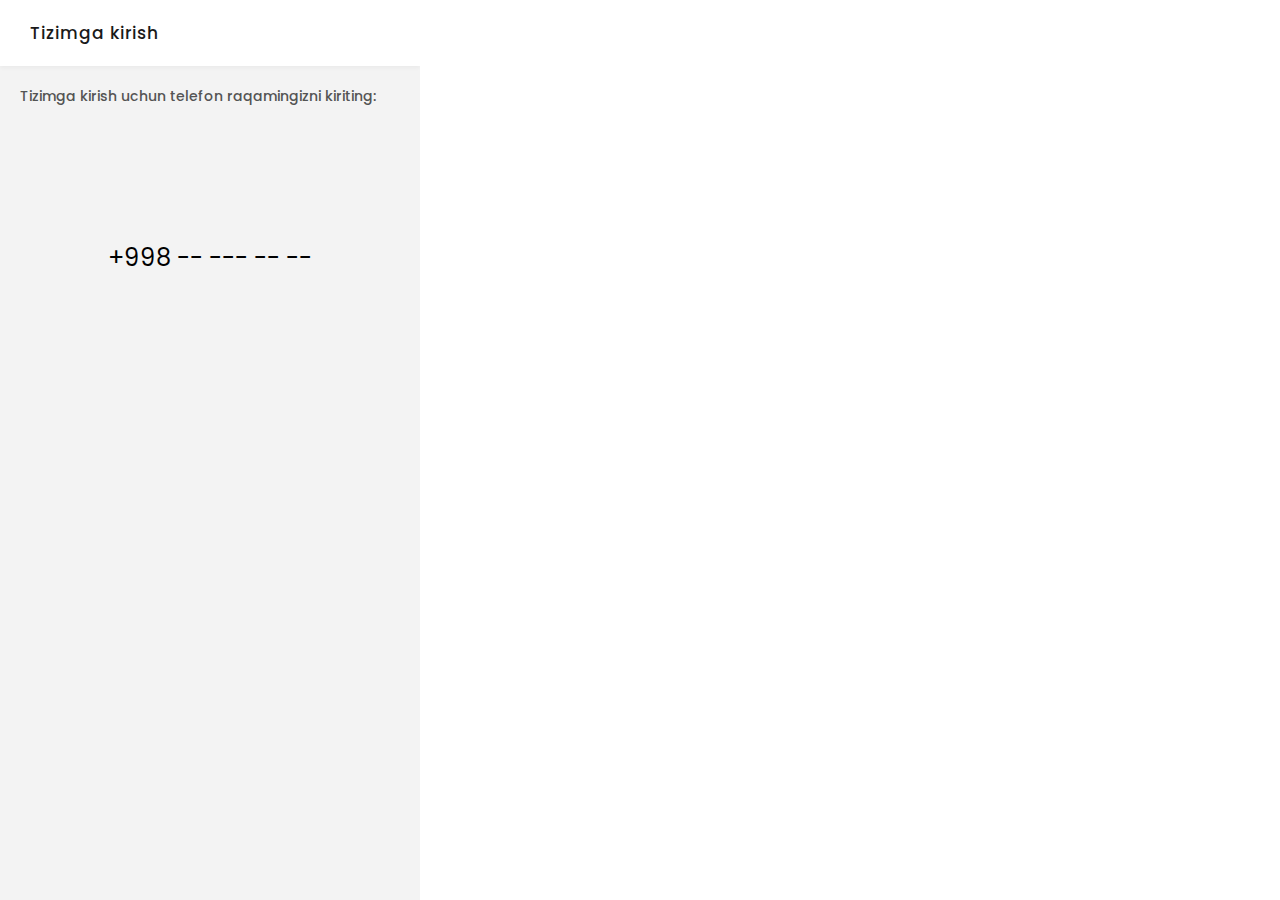
==== commit b55c5390: "adasdasdas" ====
--- a/index.html
+++ b/index.html
@@ -32,7 +32,7 @@
             <div class="balance  ">
                 <button class="btn btn-blur d-flex w-100 h-100 text-center">
                     <img src="./img/coin.png" alt="">
-                    <span class="mx-3">22.000</span>
+                    <span id="coins" class="mx-3">???</span>
                 </button>
             </div>
             <div class="notification ">
@@ -93,7 +93,7 @@
                     A > B
                 </div>
             </div>
-            <div class="widget">
+            <div class="widget" onclick="window.location.href='./aviabiletlar.html'">
                 <div class="widget-icon">
                     <svg width="20" height="18" viewBox="0 0 20 18" fill="none" xmlns="http://www.w3.org/2000/svg">
                         <path d="M14 7H18C18.5304 7 19.0391 7.21071 19.4142 7.58579C19.7893 7.96086 20 8.46957 20 9C20 9.53043 19.7893 10.0391 19.4142 10.4142C19.0391 10.7893 18.5304 11 18 11H14L10 18H7L9 11H5L3 13H0L2 9L0 5H3L5 7H9L7 0H10L14 7Z" fill="#75A5F3"/>
@@ -433,8 +433,18 @@
         </div>
     </section>
 </section>
+    <script src="./request.js"></script>
     <script>
+        function onCheckToken(event){
+            console.log(JSON.parse(event.target.response))
+            if (JSON.parse(event.target.response).status!=="success"){
+                window.location.href="./login.html"
+            } else {
+                document.getElementById("coins").innerText=JSON.parse(event.target.response).data.userInfo.balanc;
+            }
+        }
         window.onload=function(){
+            checkToken();
             document.querySelector(".drop-controls").addEventListener("click", function(){
                 document.querySelector(".lifehacks").classList.toggle("active")
             })
--- a/css/style.css
+++ b/css/style.css
@@ -5,37 +5,39 @@
     box-sizing: border-box;
 }
 
+html{
+    overflow: hidden;
+}
+
 body{
     max-width: 420px;
     font-family: "Poppins", sans-serif;
-    border: 1px solid rgb(231, 231, 231);
     min-height: 100vh;
     font-size: 12px;
     position: relative;
-    overflow-y: hidden;
+    overflow: hidden;
 }
 
 .full-height{
     overflow-y: auto;
     height: 100vh;
+    padding-bottom: 60px;
+    overflow-x: hidden;
 }
 
 header.page{
     padding: 20px;
     display: flex;
-    justify-content: center;
-    align-items: center;
-}
-
-header.page span{
-    position: absolute;
-    left: 20px;
+    justify-content: flex-start;
+    align-items: center;
 }
 
 header.page h2{
     text-align: center;
     color: #717171;
     letter-spacing: 1px;
+    margin-left: 10px;
+    font-size: 17px;
 }
 
 h3{
@@ -67,6 +69,7 @@
 
 .row{
     flex-direction: row;
+    flex-wrap: wrap;
 }
 
 .btn{
@@ -81,11 +84,11 @@
 }
 
 .w-100{
-    width: 100%;
+    width: 100%!important;
 }
 
 .h-100{
-    height: 100%;
+    height: 100%!important;
 }
 
 .btn-blur{
@@ -168,7 +171,7 @@
 }
 
 .row2nd .controls{
-    width: 50%;
+    width: 45%;
     margin: 0px 5px;
     height: 50px;
 }
@@ -422,6 +425,7 @@
 
 #search{
     padding: 12px;
+    position: relative;
     background-color: #fff;
     width: calc(100% - 40px);
 }
@@ -453,6 +457,19 @@
     flex-direction: row;
     margin-top: 6px;
     margin-bottom: 6px;
+    cursor: pointer;
+}
+
+.window-header svg{
+    cursor: pointer;
+}
+
+.input-clear{
+    cursor: pointer;
+}
+
+.tab-controls{
+    cursor: pointer;
 }
 
 .btn-inner{
@@ -471,7 +488,7 @@
     letter-spacing: 0.4px;
 }
 
-.selected-value span{
+.selected-value .p_class{
     color: #C0C0C0;
     font-weight: 400;
 }
@@ -502,10 +519,6 @@
 .content{
     margin: 20px;
     border-radius: 5px;
-}
-
-#tickets{
-    
 }
 
 .ticket{
@@ -549,6 +562,7 @@
     font-size: 8px;
     text-transform: uppercase;
     margin-top: 4px;
+    cursor: pointer;
 }
 
 .ticket-part-1 div.ticket-to{
@@ -603,7 +617,11 @@
 }
 
 .ticket{
-    margin: 6px 0px;
+    margin: 15px 0px;
+}
+
+.ticket-header{
+    margin-top: 24px;
 }
 
 .ticket::after{
@@ -612,9 +630,13 @@
     width: 12px;
     height: 12px;
     border-radius: 50%;
-    top: 45%;
+    bottom: 68px;
     background-color: #f3f3f3;
     left: -6px;
+}
+
+.t-pr{
+    color: #109BFF
 }
 
 .ticket::before{
@@ -623,7 +645,1041 @@
     width: 12px;
     height: 12px;
     border-radius: 50%;
-    top: 45%;
+    bottom: 68px;
     background-color: #f3f3f3;
     right: -6px;
+}
+
+.help-window .overlay{
+    position: absolute;
+    top: 0;
+    left: 0;
+    width: 100%;
+    height: 100vh;
+    background-color: #00000088;
+}
+
+.help-window{
+    position: absolute;
+    bottom: -110%;
+    height: 100%;
+    width: 100%;
+    transition: all 0.2s ease;
+}
+
+.help-window.active{
+    bottom: 0;
+}
+
+.active .window-content{
+    position: absolute;
+    bottom: 0;
+    left: 0;
+    max-height: calc(100vh - 60px);
+    background-color: #fff;
+    overflow-y: auto;
+    padding: 27px 20px;
+    width: 100%;
+    border-radius: 16px 16px 0 0;
+}
+
+.window-header{
+    display: flex;
+    justify-content: space-between;
+    align-items: center;
+}
+
+.search-group{
+    margin-top: 20px;
+    position: relative;
+}
+
+.search-group input{
+    font-family: "Poppins", sans-serif;
+    padding: 15px;
+    padding-left: 45px;
+    font-size: 14px;
+    background-color: #F6F6F6;
+    display: block;
+    width: 100%;
+}
+
+.search-group input::placeholder{
+    color: #B6B6B6;
+}
+
+.search-group .search-icon{
+    position: absolute;
+    top: 13px;
+    left: 10px;
+}
+
+.results{
+    margin-top: 10px;
+    height: calc(80vh - 120px);
+    overflow-y: auto;
+}
+
+.results li{
+    cursor: pointer;
+    list-style-type: none;
+    padding: 8px;
+    font-size: 14px;
+    font-weight: 500;
+    border-bottom: 1px solid #E2E2E2;
+    display: flex;
+    flex-direction: row;
+    justify-content: space-between;
+    align-items: center;
+}
+
+.results li div{
+    display: flex;
+    flex-direction: column;
+}
+
+.results li div span:nth-child(2){
+    font-size: 10px;
+    font-weight: 400;
+}
+
+.results li div span:nth-child(1){
+    font-size: 14px;
+    font-weight: 500;
+}
+
+.input-clear{
+    display: none;
+}
+
+.input-clear.show{
+    display: block;
+    position: absolute;
+    top: 17px;
+    right: 12px;
+}
+
+.calendar{
+    width: 100%;
+    height: 350px;
+    padding: 24px 40px;
+}
+
+
+.classes{
+    display: flex;
+    justify-content: flex-start;
+    align-items: center;
+    flex-direction: row;
+    margin-top: 20px;
+  }
+  
+.classes .btn{
+    display: inline-block;
+    width: 100px;
+    margin-right: 6px;
+    text-align: center;
+}
+
+.passengers{
+    width: 100%;
+    margin: 20px 0;
+    display: flex;
+    flex-direction: column;
+    justify-content: flex-start;
+    align-items: flex-start;
+}
+
+.passengers-type{
+    width: 100%;
+    display: flex;
+    justify-content: space-between;
+    align-items: center;
+    margin: 12px 0;
+}
+
+.passengers-type .info{
+    display: flex;
+    flex-direction: column;
+    justify-content: flex-start;
+    letter-spacing: 1px;
+}
+
+.passengers-type .info span:nth-child(1){
+    font-size: 14px;
+    font-weight: 600;
+}
+
+.passengers-type .info span:nth-child(2){
+    font-size: 10px;
+    font-weight: 400;
+}
+
+.passengers-type .counter{
+    display: flex;
+    justify-content: flex-end;
+    align-items: center;
+}
+
+.passengers-type .counter button{
+    width: 24px;
+    height: 24px;
+    background-color: #fff;
+    border-radius: 50%;
+    border: 1px solid #109BFF;
+    color: #109BFF;
+    margin: 0 6px;
+    cursor: not-allowed;
+}
+
+.passengers-type .counter button.active{
+    background-color: #109BFF;
+    color: #fff;
+    cursor: pointer;
+}
+
+.passengers-type .counter span{
+    min-width: 15px;
+    text-align: center;
+    font-weight: 600;
+    font-size: 14px;
+}
+
+.swapper{
+    width: 40px;
+    height: 40px;
+    border-radius: 50%;
+    border: 1px solid #bcbcbc;
+    background-color: #fff;
+    display: flex;
+    justify-content: center;
+    align-items: center;
+    position: absolute;
+    right: 30px;
+    top: 50px;
+    cursor: pointer;
+}
+
+section .page h2 svg{
+    margin-bottom: -2px;
+}
+
+section .page h2{
+    display: flex;
+    flex-direction: column;
+    align-items: flex-start;
+} section .page h2 span:not(.head){
+    color: #8f8f8f;
+    font-weight: 500;
+    font-size: 10px;
+}
+
+.bg-white{
+    background-color: #fff;
+    box-shadow: 0px 2px 4px rgba(0, 0, 0, 0.04);
+}
+
+section .bg-white h2{
+    color: #1A1A1A;
+    font-weight: 500;
+}
+
+.go-back{
+    display: flex;
+    align-items: center;
+}
+
+section.bg-white .go-back svg path{
+    stroke: #109BFF;
+}
+
+.slider-container{
+    width: 100%;
+    overflow-x: auto;
+}
+
+.slider{
+    overflow-x: auto;
+    background-color: #E8E8E8;
+}
+
+.slider-item{
+    display: inline-block;
+    width: 100px;
+    flex-direction: column;
+    justify-content: center;
+    align-items: center;
+    padding: 8px;
+    border-radius: 6px;
+}
+
+.slider-item .date{
+    font-weight: 500;
+    font-size: 12px;
+}
+
+.slider-item .cost{
+    font-weight: 400;
+    font-size: 10px;
+}
+
+.slider-item.active{
+    background-color: #109BFF;
+    color: #fff;
+}
+
+.container{
+    padding: 20px;
+}
+
+.ticket-types .badge{
+    background-color: transparent;
+    color: #08162580;
+    border: 0.5px solid rgba(0, 0, 0, 0.3);
+    border-radius: 18px;
+    font-size: 12px;
+    text-transform: unset;
+    margin-right: 10px;
+}
+
+.ticket-types .badge.active{
+    color: #000;
+    font-weight: 500;
+    border: 1.5px solid #109BFF;
+}
+
+.tickets{
+    margin-top: 16px;
+}
+
+.ticket-result{
+    margin: 8px 0;
+    background-color: #fff;
+    padding: 24px 16px;
+    border-radius: 5px;
+}
+
+.ticket-head{
+    display: flex;
+    justify-content: space-between;
+    flex-direction: row;
+    align-items: center;
+}
+
+.airport{
+    display: flex;
+    align-items: center;
+    justify-content: start;
+}
+
+.airport img{
+    margin-right: 5px;
+}
+
+.bonus span{
+    margin: 0 3px;
+    color: #12951F;
+    font-weight: 500;
+    font-size: 12px;
+}
+
+.bonus{
+    display: flex;
+    align-items: center;
+}
+
+.ticket-info{
+    display: flex;
+    justify-content: space-between;
+    flex-direction: row;
+    margin: 10px 0px;
+}
+
+.ticket-info .times{
+    font-size: 16px;
+    font-weight: 500;
+}
+
+.ticket-info .locations{
+    font-size: 12px;
+    font-weight: 500;
+    color: #a4a4a4;
+}
+
+.fly-about{
+    display: flex;
+    justify-content: flex-end;
+    flex-direction: column;
+}
+
+.fly-about .fly-time{
+    font-size: 12px;
+    font-weight: 500;
+    text-align: end;
+}
+
+.fly-about .fly-type{
+    font-size: 10px;
+    font-weight: 500;
+    color: #a4a4a4;
+}
+
+.pricing{
+    display: flex;
+    justify-content: space-between;
+    align-items: center;
+    margin: 5px;
+}
+
+.i-dont{
+    margin-top: 3px;
+    display: inline-block;
+    background-color: #CCEAFF;
+    font-size: 14px;
+    font-weight: 500;
+}
+
+.i-dont span{
+    font-size: 12px;
+    color: #a4a4a4c7;
+}
+
+.filter.btn{
+    display: flex;
+    justify-content: center;
+    align-items: center;
+    position: absolute;
+    bottom: 20px;
+    left: calc(50% - 78px);
+    box-shadow: 0px 4px 8px rgba(16, 155, 255, 0.3);
+    border-radius: 25px;
+    padding: 8px 40px;
+    font-size: 14px;
+    text-align: center;
+}
+
+.ticket-about{
+    margin-top: 20px;
+    display: flex;
+    justify-content: space-between;
+}
+
+.ticket-about .regions{
+    font-size: 14px;
+    font-weight: 400;
+}
+
+.ticket-date{
+    color: #00000080;
+    font-size: 10px;
+    letter-spacing: 0.5px;
+    font-weight: 500;
+}
+
+.ticket-content{
+    margin-top: 15px;
+}
+
+.airport-info{
+    display: flex;
+    justify-content: flex-start;
+
+}
+
+.help-window .airport-logo{
+    width: 36px;
+    height: 36px;
+    margin-right: 15px;
+}
+
+.air-info .air-name{
+    font-weight: 400;
+    font-size: 16px;
+}
+
+.air-info .air-long{
+    font-weight: 400;
+    font-size: 10px;
+    color: #a4a4a4;
+    margin-top: 3px;
+}
+
+.fly-content{
+    display: flex;
+    flex-direction: row;
+    justify-content: flex-start;
+    align-items: center;
+    margin: 15px 0px;
+}
+
+.left-img{
+    margin-right: 28px;
+}
+
+.parvoz{
+    display: flex;
+    flex-direction: column;
+    width: 100%;
+}
+
+.parvoz-inner{
+    display: flex;
+    justify-content: space-between;
+}
+
+.p-vaqt{
+    display: flex;
+    flex-direction: column;
+    justify-content: space-between;
+    margin: 6px 0px
+}
+
+.parvoz-time{
+    font-size: 14px;
+    line-height: 18px;
+    letter-spacing: 0.3px;
+    color: #000000;
+}
+
+.parvoz-date{
+    font-weight: 500;
+    font-size: 10px;
+    line-height: 18px;
+    display: flex;
+    align-items: center;
+    letter-spacing: 0.3px;
+    color: #00000080;
+    margin-top: 4px;
+}
+
+.p-region{
+    font-size: 14px;
+    line-height: 18px;
+    display: flex;
+    align-items: center;
+    letter-spacing: 0.3px;
+    color: #000000;
+}
+
+.p-airport{
+    color: #00000080;
+    font-size: 10px;
+    line-height: 18px;
+    letter-spacing: 0.3px;
+    margin-top: 4px;
+}
+
+.continue{
+    padding: 16px;
+}
+
+.filter-window{
+    margin: 24px 0px 0 0;
+    padding: 12px 0px;
+}
+
+.filter-window h2{
+    margin-bottom: 12px;
+}
+
+.transfer-count{
+    font-size: 12px;
+    line-height: 18px;
+    color: #676767;
+}
+
+.transfers{
+    padding: 12px 0;
+}
+
+.help-window .badge{
+    border: 1px solid #0000004D;
+    color: #0000004D;
+    font-size: 12px;
+    background-color: transparent;
+    border-radius: 18px;
+    display: inline-block;
+    margin-right: 4px;
+    margin-top: 8px;
+    white-space: nowrap;
+}
+
+.help-window .badge.active{
+    color: #000000;
+    border: 1.5px solid #109BFF;
+}
+
+.go-time{
+    background: #F3F3F380;
+    margin: 0 -20px;
+    padding: 20px;
+}
+
+.go-inner{
+    display: flex;
+    flex-direction: column;
+}
+
+.go-info{
+    display: flex;
+    flex-direction: row;
+    align-items: center;
+    justify-content: space-between;
+}
+
+.go-info h3{
+    color: #000;
+}
+
+.go-info span{
+    color: #A4A4A4;
+    font-size: 14px;
+}
+
+.go-range{
+    padding: 20px 0;
+}
+
+.filter-airports{
+    cursor: pointer;
+    padding: 16px 0;
+    display: flex;
+    justify-content: space-between;
+    flex-direction: row;
+}
+
+#tungi{
+    position: absolute;
+    left: -500px;
+}
+
+.switch{
+    width: 32px;
+    height: 18px;
+    background-color: #0000004D;
+    
+    position: relative;
+    transition: all 0.2s ease;
+    position: absolute;
+    border-radius: 9px;
+}
+
+.row{
+    display: flex;
+    flex-direction: row!important;
+}
+
+.pb0{
+    padding-bottom: 0!important;
+}
+
+.between{
+    justify-content: space-between!important;
+}
+
+.around{
+    justify-content: space-around;
+}
+
+label.check{
+    width: 50px;
+    height: 100%;
+    position: relative;
+}
+
+.switch::after{
+    width: 20px;
+    height: 20px;
+    border-radius: 50%;
+    background-color: #fff;
+    content: " ";
+    position: absolute;
+    border: 1px solid #0000004D;
+    top: -2px;
+    left: -2px;
+    transition: all 0.2s ease;
+}
+
+#tungi:checked ~ .switch{
+    background-color: #109BFF;
+}
+
+#tungi:checked ~ .switch::after{
+    border: 1px solid #109BFF;
+    left: 12px;
+}
+
+.filter-check .results{
+    height: calc( 60vh - 120px );
+}
+
+.filter-check .results li img{
+    width: 25px;
+    height: 25px;
+    margin-right: 10px;
+}
+
+.filter-check .results li label{
+    cursor: pointer;
+    width: 100%;
+    height: 100%;
+    display: flex;
+    justify-content: space-between;
+    align-items: center;
+    flex-direction: row;
+}
+
+.filter-check .results{
+    padding: 2px;
+}
+
+.filter-check .results li{
+    padding: 12px 0;
+    border: none;
+}
+
+.filter-check .results li label .air{
+    display: flex;
+    flex-direction: row;
+    justify-content: flex-start;
+    align-items: center;
+
+}
+
+.filter-check .results li label span{
+    font-weight: 500;
+    font-size: 17px;
+}
+
+.filter-check .results li label input[type="checkbox"]{
+    width: 22px;
+    height: 22px;
+}
+
+.ticket-result .train-ticket-header{
+    color: #109BFF;
+}
+
+.text-black{
+    color: #000!important;
+    font-weight: 600;
+    font-size: 17px;
+}
+
+.flend{
+    display: flex!important;
+    justify-content: flex-end;
+}
+
+.column.flend{
+    align-items: flex-end;
+}
+
+.column{
+    display: flex!important;
+    flex-direction: column;
+}
+
+.text-muted{
+    color: #A4A4A4;
+    font-size: 12px;
+    font-weight: 500;
+}
+
+.train-ticket-info{
+    margin: 15px 0;
+    display: flex;
+    flex-direction: row;
+    justify-content: space-between;
+}
+
+.time-location{
+    display: flex;
+    flex-direction: column;
+    justify-content: flex-start;
+}
+
+.mt-4{
+    margin-top: 4px;
+}
+
+.train-infos{
+    width: 100%;
+}
+
+.fs10{
+    font-size: 10px!important;
+}
+
+.fs12{
+    font-size: 12px!important;
+}
+
+.fs14{
+    font-size: 14px!important;
+}
+
+.fw4{
+    font-weight: 400!important;
+}
+
+.fw5{
+    font-weight: 500!important;
+}
+
+.fw6{
+    font-weight: 600!important;
+}
+
+
+.train-info{
+    padding: 12px 0px;
+    width: 50%;
+    padding-right: 10px;
+    border-top: 1px solid #E4E4E4;
+}
+
+.train-info:nth-of-type(even){
+    padding-left: 8px;
+    border-left: 1px solid #E4E4E4;
+}
+
+body::-webkit-scrollbar{
+    display: none;
+}
+
+html::-webkit-scrollbar{
+    display: none;
+}
+
+.find-result{
+    margin-top: 20px;;
+}
+
+.card{
+    border-radius: 5px;
+    background-color: #fff;
+    margin: 20px 0;
+}
+
+.card-body{
+    padding: 16px;
+    width: 100%;
+}
+
+.form-group{
+    width: 100%;
+    margin-top: 16px;
+    margin-bottom: 6px;
+    display: flex;
+    position: relative;
+    flex-direction: column;
+    align-items: flex-start;
+    justify-content: flex-start;
+}
+
+.form-group label{
+    display: block;
+}
+
+.form-group input:not(input[type=radio]):not(input[type=checkbox]), .form-group select{
+    display: block;
+    width: 100%;
+    border-radius: 6px;
+    background-color: #F6F7F9;
+    min-height: 40px;
+    margin-top: 4px;
+    border: 1px solid #DFE1E4;
+    padding: 8px 12px;
+    color: #ACACAC;
+    font-family: "Poppins", sans-serif;
+    -moz-appearance:none; /* Firefox */
+    -webkit-appearance:none; /* Safari and Chrome */
+    appearance:none;
+    outline: none;
+    transition: all 0.2s ease;
+}
+
+.form-group .input-append{
+    position: absolute;
+    right: 7px;
+    top: 26px;
+}
+
+.form-group input:focus, .form-group select:focus{
+    background-color: #fff;
+    box-shadow: 0px 8px 16px rgba(0, 0, 0, 0.1);
+    border: 1px solid #109BFF!important;
+    color: #484848;
+}
+
+.form-group select{
+    position: relative;
+    background: url(../img/drop.svg) 98% / 8% no-repeat #F6F7F9;
+}
+
+.form-group select:disabled{
+    background-color: #E5E5E5;
+    cursor: not-allowed;
+}
+
+.form-group input:not(input[type=radio]):not(input[type=checkbox])::placeholder{
+    color: #ACACAC;
+}
+
+.checkboxes label{
+    margin-top: 8px;
+    display: flex;
+    align-items: center;
+    margin-right: 30px;
+    font-size: 15px;
+    color: #484848;
+}
+
+.checkboxes label input{
+    margin-right: 4px;
+    width: 18px;
+    height: 18px;
+}
+
+section.fixed{
+    position: fixed;
+    bottom: 0;
+    background-color: #fff;
+    width: 100%;
+}
+
+.button-outer{
+    padding: 20px;
+}
+
+section.fixed.button-outer .btn{
+    padding: 16px;
+}
+
+.pay_type label{
+    margin-top: 13px;
+}
+
+.pay_type label span *{
+    margin-right: 10px;
+}
+
+.pay_type label span img{
+    width: 20px;
+    height: 20px;
+}
+
+.pay_type input[type=radio]{
+    width: 20px;
+    height: 20px;
+}
+
+.pay-content{
+    margin: 24px 0;
+}
+
+.pay-content .card{
+    margin-top: 12px;
+}
+
+.card-body h2{
+    font-size: 17px;
+}
+
+#check-code{
+    opacity: 0;
+}
+
+.code-container{
+    margin-top: 30%;
+    display: flex;
+    flex-direction: column;
+    justify-content: center;
+    align-items: center;
+}
+
+.code-place{
+    font-size: 24px;
+}
+
+#retry-time{
+    margin-top: 20px;
+}
+
+.simple-a{
+    color: #109BFF;
+}
+
+.jc-center{
+    display: flex;
+    justify-content: center;
+}
+
+.alert{
+    width: 260px;
+    height: 200px;
+    background-color: #fff;
+    padding: 20px;
+    position: absolute;
+    top: 70px;
+    right: -300px;
+    border-radius: 8px;
+    transition: all 0.2s ease-in-out;
+}
+
+.text-warning{
+    color: #FED314;
+}
+
+.alert.active{
+    right: 10px;
+}
+
+.alert-header{
+    margin-top: 15px;
+}
+
+.alert-text{
+    margin-top: 5px;
+}
+
+.text-success{
+    color: #109BFF;
+}
+
+.none{
+    display: none;
+}
+
+#say_error{
+    padding: 6px;
+    position: absolute;
+    top: 150px;
+    right: -200px;
+    max-width: 200px;
+    width: 200px;
+    border-radius: 4px;
+    background-color: #d90429a8;
+    display: flex;
+    justify-content: flex-start;
+    flex-direction: row;
+    color: #fff;
+    align-items: center;
+    transition: all 0.2s ease-in-out;
+}
+
+#say_error.active{
+    right: 10px;
+}
+
+.err_icon{
+    padding: 9px 15px;
+    font-size: 18px;
+    background-color: #c3000063;
+    border-radius: 50%;
+}
+
+.err_text{
+    padding: 0 8px;
 }